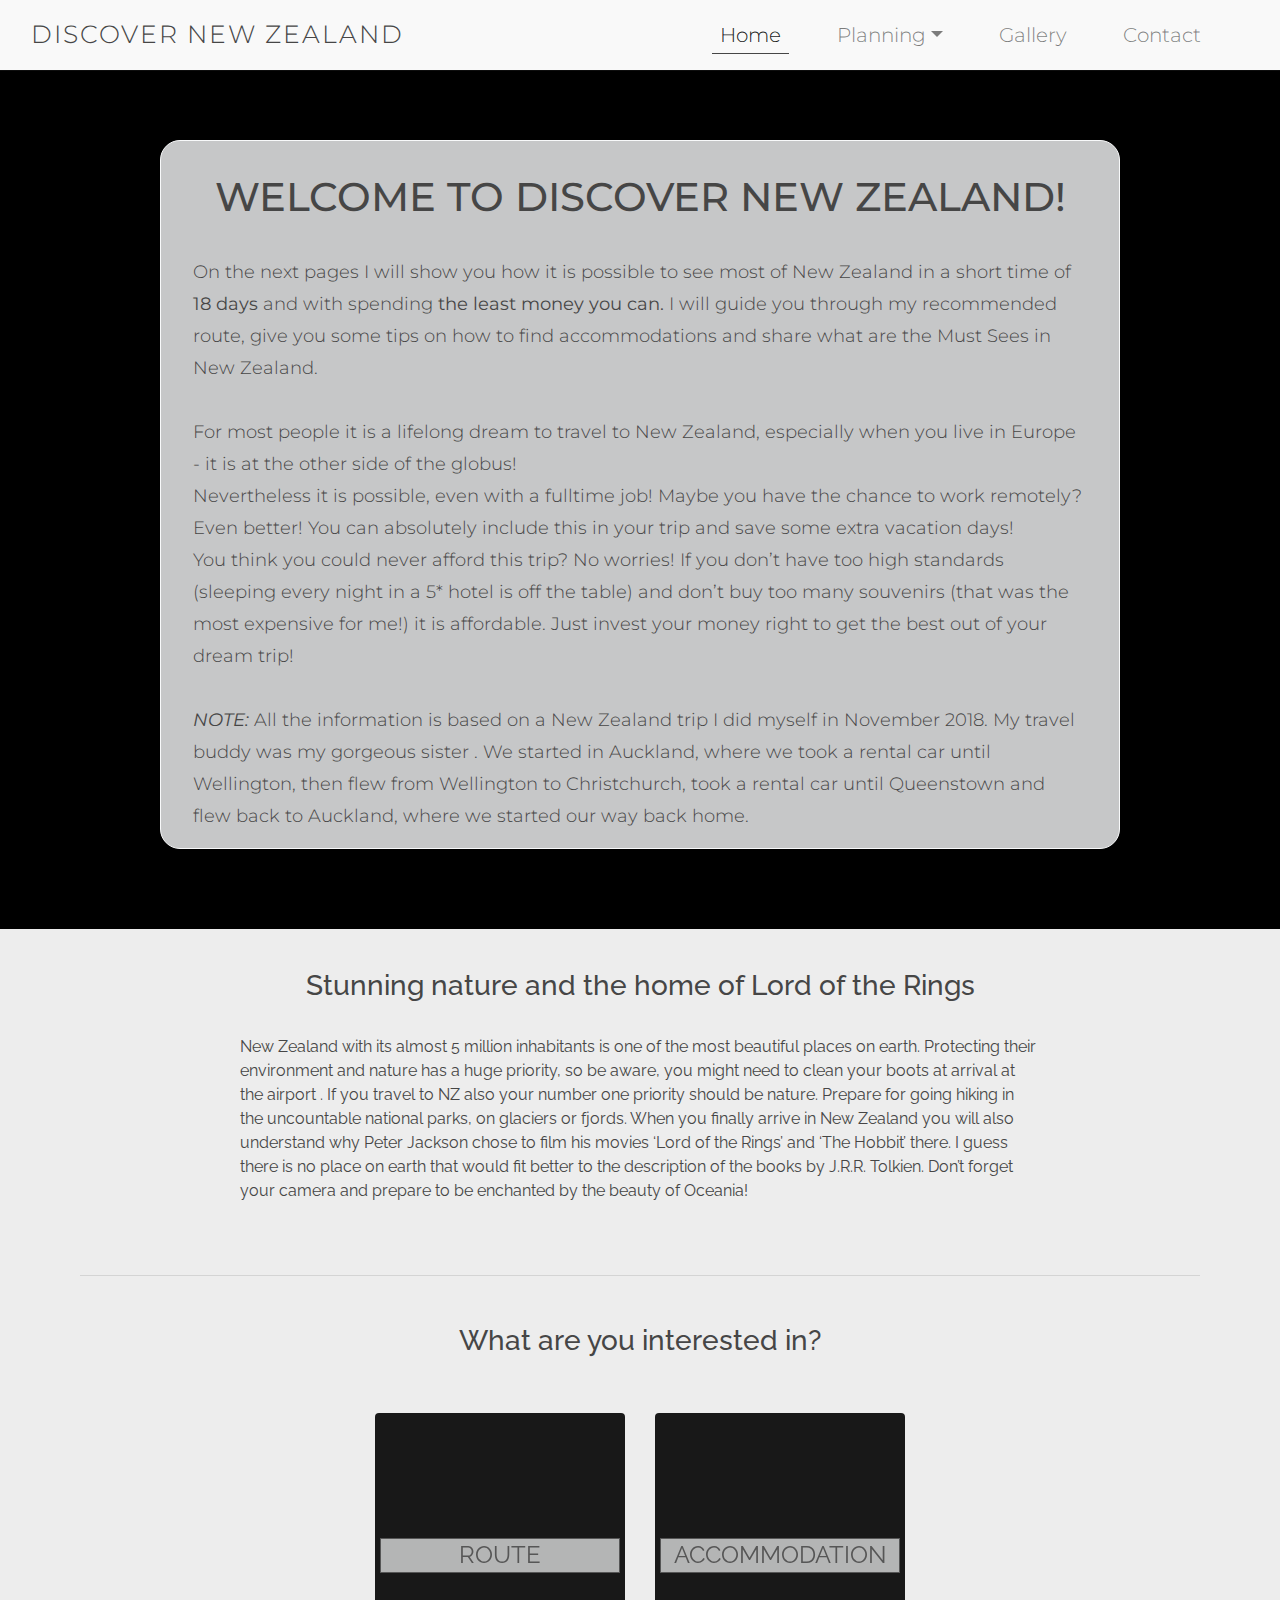
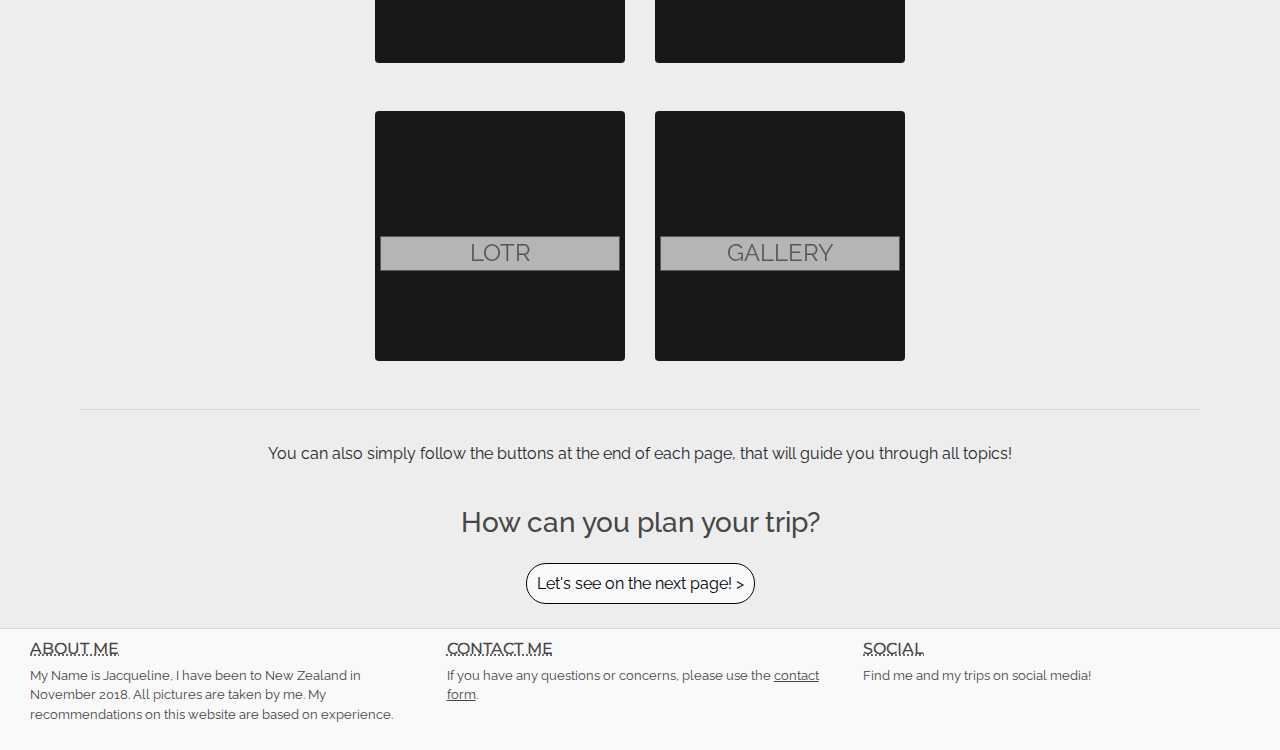
==== index.html @ 28efcad1 "added note for text in index.html" ====
<!DOCTYPE html>
<html lang="en">
<head>
    <meta charset="UTF-8">
    <meta name="viewport" content="width=device-width, initial-scale=1.0">
    <link rel="stylesheet" href="https://stackpath.bootstrapcdn.com/bootstrap/4.3.1/css/bootstrap.min.css" integrity="sha384-ggOyR0iXCbMQv3Xipma34MD+dH/1fQ784/j6cY/iJTQUOhcWr7x9JvoRxT2MZw1T" crossorigin="anonymous">
    <link rel="stylesheet" href="https://use.fontawesome.com/releases/v5.15.1/css/all.css" integrity="sha384-vp86vTRFVJgpjF9jiIGPEEqYqlDwgyBgEF109VFjmqGmIY/Y4HV4d3Gp2irVfcrp" crossorigin="anonymous">
    <link rel="stylesheet" href="assets/css/style.css" type="text/css">
    <title>Discover New Zealand - Home</title>
</head>
<body>
    <header class="fixed-top">
        <nav class="nav navbar navbar-expand-lg navbar-light bg-alabaster">
           <div class="container-fluid">
            <a id="logo" class="navbar-brand" href="index.html">Discover New Zealand</a>
            <button class="navbar-toggler" type="button" data-toggle="collapse" data-target="#navbarNav" aria-controls="navbarNav" aria-expanded="false" aria-label="Toggle navigation">
                <span class="navbar-toggler-icon"></span>
            </button>
            <div class="collapse navbar-collapse justify-content-end" id="navbarNav">
                <ul class="navbar-nav">
                <li class="nav-item">
                    <a class="nav-link active" href="index.html">Home <span class="sr-only">(current)</span></a>
                </li>
                <li class="nav-item dropdown">
                            <a class="nav-link dropdown-toggle" data-toggle="dropdown" href="#" role="button" aria-haspopup="true" aria-expanded="false">Planning</a>
                            <div class="dropdown-menu" aria-labelledby="navbarDropdown">
                                <a class="dropdown-item first-dd-item" href="route.html">Route</a>
                                <a class="dropdown-item" href="accommodation.html">Accomodation</a>
                                <a class="dropdown-item" href="highlights.html">Highlights</a>
                                <a class="dropdown-item" href="lotr.html">Lord of the rings</a>
                            </div>
                        </li>
                <li class="nav-item">
                    <a class="nav-link" href="gallery.html">Gallery</a>
                </li>
                <li class="nav-item">
                    <a class="nav-link" href="contact.html">Contact</a>
                </li>
                </ul>
            </div>
            </div>
        </nav>
    </header>
    <section>
        <div class="container-fluid bg-heroimage">
            <div class="row">
                <div class="col info-box">
                    <h1>Welcome to DISCOVER NEW ZEALAND! <i class="fas fa-kiwi-bird"></i></h1>
                    <br>
                    <p>On the next pages I will show you how it is possible to see most of New Zealand in a short time of <b>18 days</b> and with spending <b>the least money you can.</b> I will guide you through my recommended route, give you some tips on how to find accommodations and share what are the Must Sees in New Zealand.<br><br>
                        For most people it is a lifelong dream to travel to New Zealand, especially when you live in Europe - it is at the other side of the globus! <i class="fas fa-globe-europe"></i><br>
                        Nevertheless it is possible, even with a fulltime job! Maybe you have the chance to work remotely? Even better! You can absolutely include this in your trip and save some extra vacation days!<br>
                        You think you could never afford this trip? No worries! If you don’t have too high standards (sleeping every night in a 5* hotel is off the table) and don’t buy too many souvenirs (that was the most expensive for me!) it is affordable. Just invest your money right to get the best out of your dream trip!<br><br>
                        <em><b>NOTE:</b></em> All the information is based on a New Zealand trip I did myself in November 2018. My travel buddy was my gorgeous sister <i class="far fa-heart"></i>. We started in Auckland, where we took a rental car until Wellington, then flew from Wellington to Christchurch, took a rental car until Queenstown and flew back to Auckland, where we started our way back home.
                    </p>
                </div>
            </div>
        </div>
    </section>
    <section>
        <div class="container-fluid">
            <div class="row">
                <div class="col info-box-2">
                    <h3>Stunning nature and the home of Lord of the Rings</h3><br>
                    <p>
                        New Zealand with its almost 5 million inhabitants is one of the most beautiful places on earth. Protecting their environment and nature has a huge priority, so be aware, you might <a href=”https://nzpocketguide.com/arrival-advice-biosecurity-customs-new-zealand/” target=”_blank”>need to clean your boots at arrival at the airport</a> <i class="far fa-laugh-wink"></i>. If you travel to NZ also your number one priority should be nature. Prepare for going hiking in the uncountable national parks, on glaciers or fjords. When you finally arrive in New Zealand you will also understand why Peter Jackson chose to film his movies ‘Lord of the Rings’ and ‘The Hobbit’ there. I guess there is no place on earth that would fit better to the description of the books by J.R.R. Tolkien. Don’t forget your camera and prepare to be enchanted by the beauty of Oceania!
                    </p>
                </div>
            </div>
        </div>
    </section>
    <hr>
    <section>
        <div class="container-fluid margin-bottom-top">
            <div class="row">
                <div class="col text-center">
                    <h3>What are you interested in?</h3>
                </div>
            </div>
            <div class="row">
                <div class="col-md-6">
                    <a href="route.html">
                        <div class=" section-menu-route selector-bg rounded float-md-right mt-5 hvr-grow">
                            <h3 class="text-uppercase text-center">Route</h3>
                        </div>
                    </a>
                </div>
            <div class="col-md-6">
                <a href="accommodation.html">
                    <div class="section-menu-accommodation selector-bg rounded float-md-left mt-5 hvr-grow">
                        <h3 class="text-uppercase text-center">Accommodation</h3>
                    </div>
                </a>
            </div>
            </div>
            <div class="row">
                <div class="col-md-6">
                    <a href="lotr.html">
                        <div class="section-menu-lotr selector-bg rounded float-md-right mt-5 hvr-grow">
                            <h3 class="text-uppercase text-center">LOTR</h3>
                        </div>
                    </a>
                    </div>
            <div class="col-md-6">
                <a href="gallery.html">
                    <div class="section-menu-gallery selector-bg rounded float-md-left mt-5 hvr-grow">
                        <h3 class="text-uppercase text-center">Gallery</h3>
                    </div>
                </a>
            </div>
            </div>
        </div>
    </section>
    <hr>
    <section>
        <div class="cta-homepage">
        <p>You can also simply follow the buttons at the end of each page, that will guide you through all topics!</p><br>
        <h3>How can you plan your trip?</h3>
        <br>
        <a href="route.html">Let's see on the next page! ></a>
        </div>
    </section>
    <footer class="bg-alabaster">
        <div class="container-fluid">
            <div class="row">
                <div class="col">
                    <h6>Contact me</h6>
                    <p>If you have any questions or concerns, please use the <a href="contact.html" target="_blank" title="contact me"><u>contact form</u></a>.</p>
                </div>
                <div class="col">
                    <h6>Social</h6>
                    <p>Find me and my trips on social media!</p>
                    <a href="www.facebook.com" target="_blank" title="facebook"><i class="fab fa-facebook-square"></i></a>
                    <a href="www.instagram.com" target="_blank" title="instagram"><i class="fab fa-instagram"></i></a>
                </div>
                <div class="col order-lg-first">
                    <h6>About Me</h6>
                    <p>My Name is Jacqueline, I have been to New Zealand in November 2018. All pictures are taken by me. My recommendations on this website are based on experience.</p>
                </div>
            </div>
        </div>
    </footer>
 <!--Scripts provided by Bootstrap-->   
<script src="https://code.jquery.com/jquery-3.2.1.slim.min.js" integrity="sha384-KJ3o2DKtIkvYIK3UENzmM7KCkRr/rE9/Qpg6aAZGJwFDMVNA/GpGFF93hXpG5KkN" crossorigin="anonymous"></script>
<script src="https://cdnjs.cloudflare.com/ajax/libs/popper.js/1.12.9/umd/popper.min.js" integrity="sha384-ApNbgh9B+Y1QKtv3Rn7W3mgPxhU9K/ScQsAP7hUibX39j7fakFPskvXusvfa0b4Q" crossorigin="anonymous"></script>
<script src="https://maxcdn.bootstrapcdn.com/bootstrap/4.0.0/js/bootstrap.min.js" integrity="sha384-JZR6Spejh4U02d8jOt6vLEHfe/JQGiRRSQQxSfFWpi1MquVdAyjUar5+76PVCmYl" crossorigin="anonymous"></script>
</body>
</html>
---- assets/css/style.css ----
@import url('https://fonts.googleapis.com/css?family=Montserrat:100,200,300,400,500,600,700|Raleway:100,200,300,400,500,600,700');

/*-- Header Style --*/

header {
    margin: 0;
    border-bottom: 1px solid rgba(70, 70, 70, 0.2);
}

/*--- Footer Style --*/

footer {
    color: #464646;
    font-family: 'Montserrat', sans-serif;
    padding-right: 15px;
    padding-left: 15px;    
    padding-bottom: 10px;
    padding-top: 10px;
    text-align: left;
    width: 100%;
    border-top: 1px solid rgba(70, 70, 70, 0.2);
}

footer p {

    font-size: 13px;
    text-transform: none;
    font-family: 'Raleway', sans-serif;
}

footer h6 {
    text-transform: uppercase;
    text-decoration: dotted underline;
}

footer i {
    color: #464646;
    font-size: 20px;
}

footer a {
    color: #464646;
}

footer a:hover {
    color: black;
}

/*-- Body/Body Elements Style --*/

body {
    background-color: #ededed;
}

p {
    font-family: 'Raleway', sans-serif;
}

hr {
    margin-right: 5rem;
    margin-left: 5rem;
}

a {
    text-decoration: none;
    color: #464646;
}

table a:hover {
    color: #464646;
    font-weight: 600;
}

/*-- Headlines Style --*/

h1 {
    text-align: center;
    font-family: 'Montserrat', sans-serif;
    color: #464646;
}

/*.text-style-h1 {
    font-family: 'Montserrat', sans-serif;
    font-size: 60px;
    color: #464646;
    letter-spacing: 2px;
}*/

h3 {
    font-family: 'Raleway', sans-serif;
    color: #464646;
}

h5 {
    font-family: 'Raleway', sans-serif;
    color: #464646;
}

/*-- Alignments --*/

.text-center {
    text-align: center;
}

.h1-margin {
    margin-top: 100px;
    margin-bottom: 50px;
}

.margin-bottom-top {
    margin-top: 3rem;
    margin-bottom: 3rem;
}

.no-padding {
    padding: 0;
}

/*-- Colors --*/

/*
text-color: #464646
bg header & footer: #f9f9f9
bg body: #ededed */

.bg-alabaster {
    background-color: #f9f9f9;
}

.bg-page-header-img {
    background-size: cover;
    background-repeat: no-repeat;
    background-position: center;
    height: auto;
}

/*-- Logo --*/

#logo {
    color: #464646;
    text-transform: uppercase;
    font-family: 'Montserrat', sans-serif;
    font-size: 25px;
    margin-top: 1rem;
    margin-bottom: 1rem;
    margin-right: 50px;
    margin-left: 0px;
    text-align: left;
    letter-spacing: 2px;
    padding: 0;
}

/*-- Navigation Bar Style --*/

.navbar-nav {
    padding-left: 0;
    margin-bottom: 0;
    list-style: none;
    text-align: right;
}

.dropdown-menu {
    top: 100%;
    left: 0;
    min-width: 10rem;
    padding: .5rem 0;
    margin: .125rem 0 0;
    font-size: 1rem;
    color: #464646;
    text-align: center;
    list-style: inside;
    background-color: #f8f9fa;
    background-clip: padding-box;
    border: none;
}

.dropdown-menu:hover {
    background-color: #f9f9f9;
    color: #464646;
}

.nav-item {
    padding-right: 40px;
}


.nav {
    font-family: 'Montserrat', sans-serif;
    font-size: 20px;
    font-weight: 300;
}

.navbar {
    padding-top: 0;
    padding-bottom: 0;
    }

.nav-link {
    padding-right: 50px;
    color: #464646;
}

.active {
    border-bottom: 1px solid #464646;
    padding-bottom: 3px;
}

/*-- CTA --*/

.cta-homepage {
    text-align: center;
    font-family: 'Raleway', sans-serif;
    margin-bottom: 2rem;
    margin-top: 2rem;
}

.cta-homepage a {
    border: solid black 1px;
    border-radius: 20px;
    padding: 10px;
    color: black;
    background-color: #f8f9fa;
    text-decoration: none;
}

/* -- index.html --*/

.bg-heroimage {
    background-image: url('/MS1-Discover-NZ/assets/images/heroimage.jpg');
    background-color: black;
    background-size: cover;
    background-repeat: no-repeat;
    background-position: center top;
    width: 100%;
    height: auto;
    margin-top: 60px;
}

.info-box-2 {
    margin: 0 10rem;
    color: #464646;
    padding: 40px 80px;
    display: block;
    position: relative;
}

.info-box-2 h3{
    text-align: center;
}

.section-menu-route {
    background-image: url('/MS1-Discover-NZ/assets/images/route.jpg');
    background-color: black;
}

.section-menu-accommodation {
    background-image: url('/MS1-Discover-NZ/assets/images/accommodation.jpg');
    background-color: black;
}

.section-menu-lotr {
    background-image: url('/MS1-Discover-NZ/assets/images/lotr.jpg');
    background-color: black;
}

.section-menu-gallery {
    background-image: url('/MS1-Discover-NZ/assets/images/gallery.jpg');
    background-color: black;
}

.selector-bg {
    background-position: center;
    background-size: cover;
    width: 250px;
    height: 250px;    
    opacity: 0.9;
}

.selector-bg h3 {
    position: relative;
    top: 50%;
    font-size: 1.5rem;
    font-weight: 400;
    color: #464646;
    border: 1px solid #464646;
    padding: 2px 1px;
    margin-left: 5px;
    margin-right: 5px;
    background-color: rgba(248,249,250, 0.7);
}

/*-- route.html --*/

.img-route {
    width: 100%;
    height: 100%;
}

.route-style {
    font-family: 'Montserrat', sans-serif;
    font-weight: 300;
    padding: 1rem 2rem 0 2rem;
    font-size: smaller;
    width: 500px;
}

.route-style h6 {
    font-family: 'Raleway', sans-serif;
    font-weight: 700;
}

.route-p-style {
    padding: 2rem;
    font-weight: 500;
    font-size: large;
}

/*-- accommodation.html --*/

.tips-list {
    border: solid #fff 1px;
    border-radius: 20px;
    margin: 20px 10px;
    display: block;
    max-width: 600px;
    padding-top: 10px;
    font-family: 'Raleway', sans-serif;
    background-color: rgb(248,249,250, 0.8);
    padding: 1rem;
    font-weight: 500;
}

.recommend-list {
    margin: 40px 100px 0 100px;
    display: block;
    padding-top: 10px;
    font-family: 'Raleway', sans-serif;
    padding: 1rem;
    font-weight: 500;
}

.recommend-list p {
    font-weight: 300;
}

.tips-list li {
    margin-top: 5px;
}

/*-- highlights.html --*/

.bg-highlights {
    background-image: url('/MS1-Discover-NZ/assets/images/tongariro-vulcano.jpg');
    background-color: black;
    margin-bottom: 20px;
}

.highlights-img-style {
    max-width: 100%;
    max-height: auto;
    margin-bottom: 20px;
}

.highlights-style {
    font-family: 'Montserrat', sans-serif;
    font-weight: 400;
    font-size: 16px;
    line-height: 2em;
    text-decoration: none;
    color: black;
    padding: 2rem 2rem 1rem 2rem;
}

.highlights-style h3 {
    text-transform: uppercase;
    font-family: 'Montserrat', sans-serif;
    padding-bottom: 1rem;
}

/*-- contact.html --*/

.contact-h5-style {
    font-weight: 400;
}

div form {
    border: 1px solid white;
    padding: 10px;
    color: black;
    border-radius: 20px;
    background-color: rgba(248,249,250, 0.7);
    font-family: 'Raleway', sans-serif;
    font-weight: 500;
}

.bg-contact {
    background-image: url('/MS1-Discover-NZ//assets/images/bg-contact.jpg');
    background-size: cover;
    background-repeat: no-repeat;
    background-position: center;
    opacity: 0.9;
    height: auto;
    width: 100%;
    padding-bottom: 5rem;
}

.btn:hover {
    background-color: #8f999f;
    color: white;
    border: solid #DCDCE4 1px;
    opacity: 1;
}

/*-- gallery.html --*/

#image-gallery {
    clear: both;
    line-height: 0;
    column-count: 2;
    column-gap: 1px;
    margin-right: 80px;
    margin-left: 80px;
}

#image-gallery img {
    width: 100%;
    margin-bottom: 1px;
}

/*-- lotr.html --*/

.h6-lotr {
    margin: 2rem 5rem;
    font-family: 'Raleway', sans-serif;
    color: #464646;
    font-weight: 200;
}

.bg-mordor {
    background-image: url('/MS1-Discover-NZ/assets/images/lotr/lotr-mtdoom.jpg');
    background-color: black;
    margin-bottom: 5px;
}

.bg-hobbiton {
    background-image: url('/MS1-Discover-NZ/assets/images/lotr/lotr-hobbiton.jpg');
    background-color: black;
    margin-bottom: 5px;
}

.bg-isengard {
    background-image: url('/MS1-Discover-NZ/assets/images/lotr/lotr-isengard.jpg');
    background-color: black;
    margin-bottom: 5px;
}

.bg-anduin {
    background-image: url('/MS1-Discover-NZ/assets/images/lotr/lotr-anduin.jpg');
    background-color: black;
    margin-bottom: 5px;
}

.bg-ithilien {
    background-image: url('/MS1-Discover-NZ/assets/images/lotr/lotr-ithilien.jpg');
    background-color: black;
    margin-bottom: 5px;
}

.content-style-lotr {
    border: solid #fff 1px;
    border-radius: 20px;
    margin: 20px 10px;
    display: block;
    max-width: 600px;
    padding-top: 10px;
    font-family: 'Raleway', sans-serif;
    background-color: rgb(248,249,250, 0.8);
    padding: 1rem;
    font-weight: 500;
}


/*-- Media Queries Mobile (max-width: 600px) --*/

@media only screen and (max-width: 600px) {
   h1 {
       font-size: 25px;
   }

   h3 {
       font-size: 1.5rem;
       font-weight: 600;
   }

    .h1-margin {
    margin-top: 85px;
    margin-bottom: 50px;
    }
   
    #logo {
    font-size: 12px;
    font-weight: 600;
    margin-right: 20px;
    }
   
    .dropdown-menu {
    top: 100%;
    left: 0;
    z-index: 1000;
    min-width: 10rem;
    padding: 0;
    margin: 0;
    font-size: 1rem;
    color: #212529;
    text-align: right;
    list-style: none;
    background-color: transparent;
    background-clip: padding-box;
    border: none;
    }

    .dropdown-item {
        padding-bottom: 2px;
        text-decoration: underline;
        font-size: 14px;
        margin-top: 7px;
    }

    .nav-item {
        font-size: 14px;
    }
    
    .first-dd-item {
        margin-top: 0;
    }

    .bg-heroimage {
        height: auto;
        margin-top: 0;
    }

    .info-box {
    margin: 80px 20px;
    color: #464646;
    padding: 1rem;
    border: solid #fff 1px;
    border-radius: 20px;
    text-align: center;
    display: block;
    font-family: 'Montserrat', sans-serif;
    position: relative;
    background-color: rgb(248,249,250, 0.7)
    }

    .info-box-2 {
    margin: 2rem 1rem 0 1rem;
    padding: 1rem;
    text-align: justify;
    }

    .selector-bg {
    width: 100%;
    height: 250px;
    }

    div form {
        margin-right: 2rem;
        margin-left: 2rem;
    }

    #image-gallery {
        clear: both;
        column-count: 1;
        column-gap: 1px;
        row-gap: 1px;
        margin-top: 50px;
        margin-right: 10px;
        margin-left: 10px;
    }

    #image-gallery img {
        width: 100%;
    }

    .h6-lotr {
        margin: 0 2rem 1rem 2rem;
    }

    .content-style-lotr {
        font-size: smaller;
    }

    .cta-homepage {
        margin: 2rem;
    }
}


/*-- Media Queries Desktop (min-width: 600px)s --*/

@media only screen and (min-width: 600px) {
    .info-box {
        margin: 5rem 10rem;
        color: #464646;
        padding: 2rem 2rem 0 2rem;
        border: solid rgb(248,249,250) 1px;
        border-radius: 20px;
        display: block;
        font-size: 18px;
        position: relative;
        background-color: rgba(248,249,250, 0.8)
    }


    .info-box h1 {
        font-family: 'Montserrat', sans-serif;
        font-size: 40px;
        text-transform: uppercase;
        font-weight: 500;
        text-align: center;
        color: #464646;
    }

    .info-box p {
        font-family: 'Montserrat', sans-serif;
        font-weight: 300;
        line-height: 2rem;
        color: #464646;
    }

    div form {
        margin-right: 15rem;
        margin-left: 15rem;
    }

    .contact-h5-margin {
        margin-left: 15rem;
        margin-right: 15rem;
    }
}

/*-- EXTERNAL SOURCES --*/

/*-- copied from hover.css (reference here) --*/

.hvr-grow {
  display: inline-block;
  vertical-align: middle;
  -webkit-transform: perspective(1px) translateZ(0);
  transform: perspective(1px) translateZ(0);
  box-shadow: 0 0 1px rgba(0, 0, 0, 0);
  -webkit-transition-duration: 0.3s;
  transition-duration: 0.3s;
  -webkit-transition-property: transform;
  transition-property: transform;
}
.hvr-grow:hover, .hvr-grow:focus, .hvr-grow:active {
  -webkit-transform: scale(1.1);
  transform: scale(1.1);
}
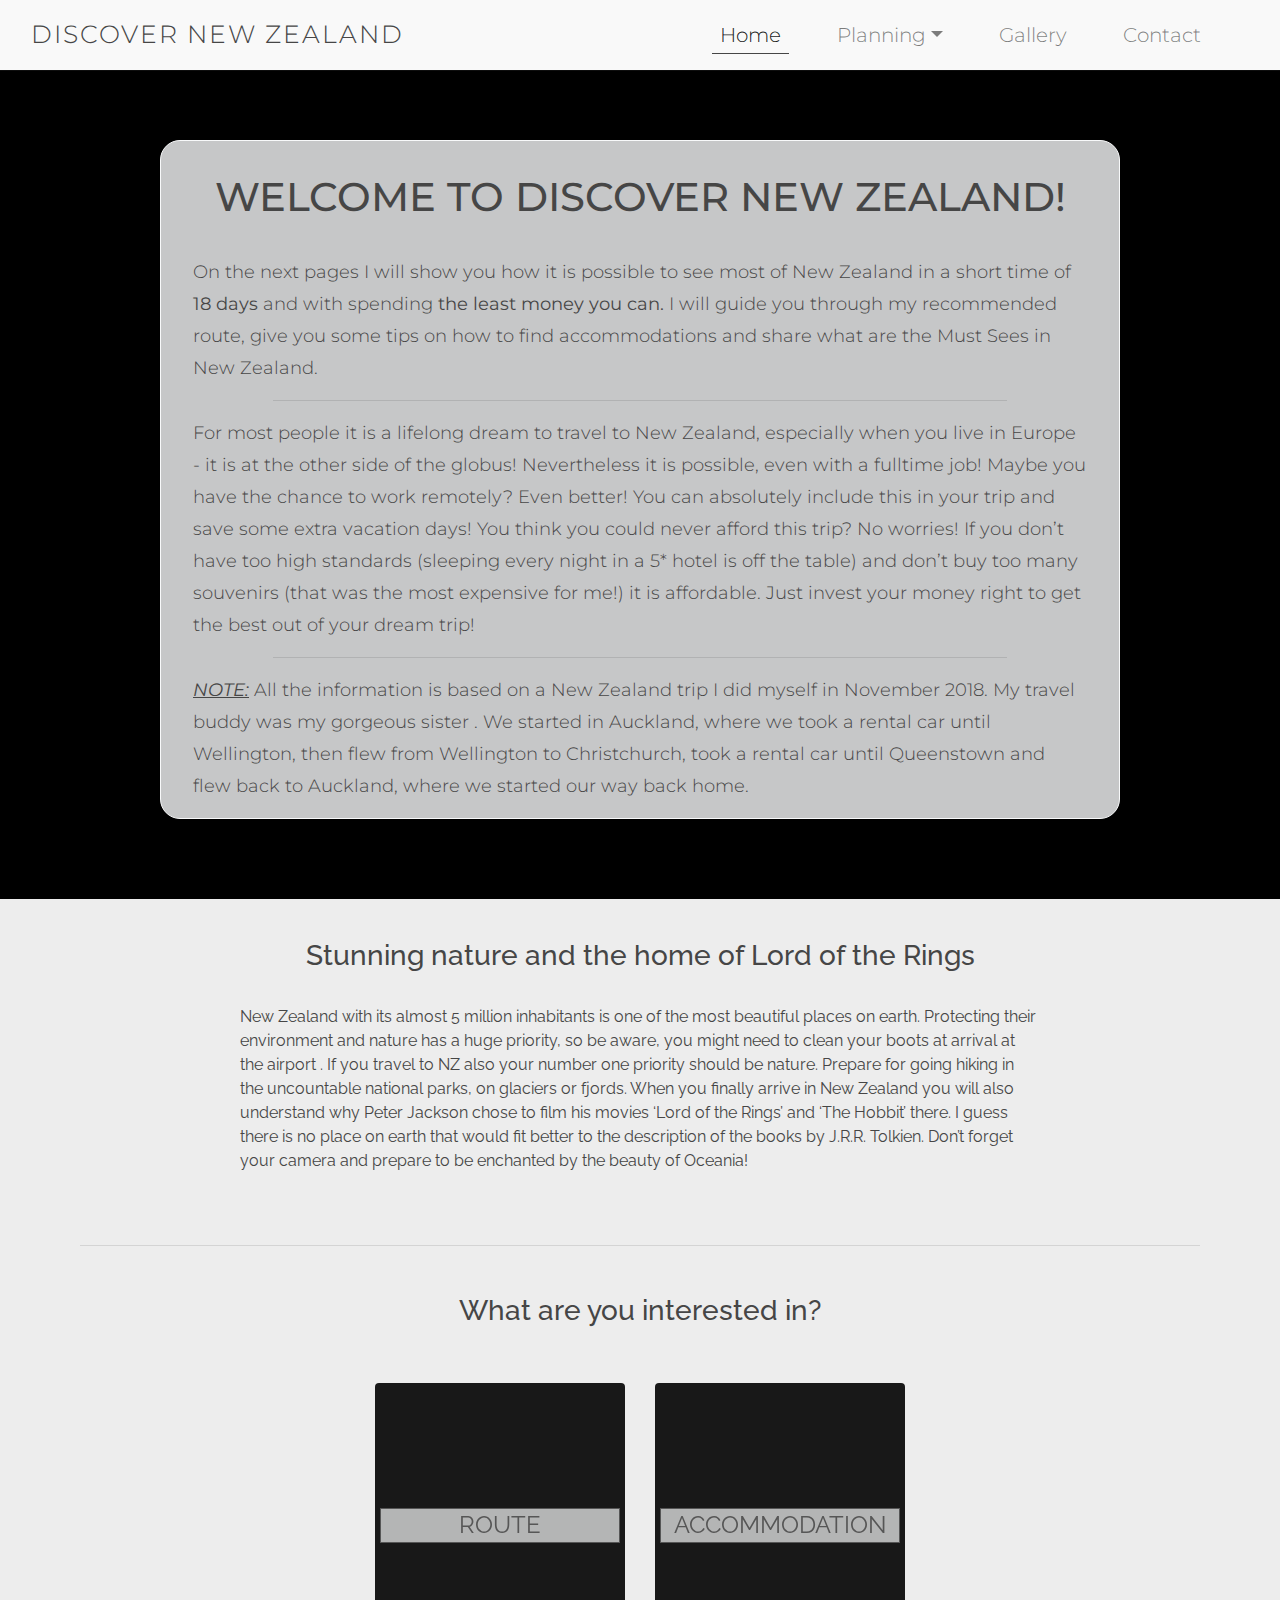
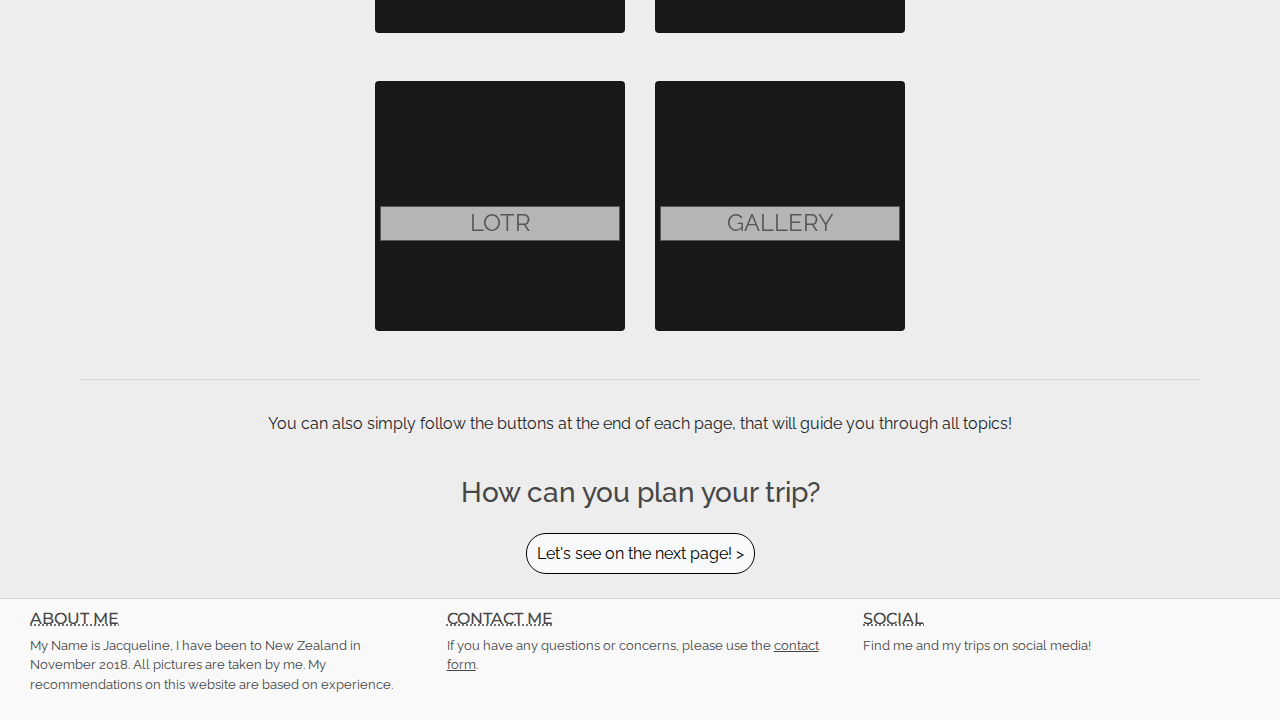
==== commit 35a0ea83: "changed info-box in index.html" ====
--- a/index.html
+++ b/index.html
@@ -47,11 +47,13 @@
                 <div class="col info-box">
                     <h1>Welcome to DISCOVER NEW ZEALAND! <i class="fas fa-kiwi-bird"></i></h1>
                     <br>
-                    <p>On the next pages I will show you how it is possible to see most of New Zealand in a short time of <b>18 days</b> and with spending <b>the least money you can.</b> I will guide you through my recommended route, give you some tips on how to find accommodations and share what are the Must Sees in New Zealand.<br><br>
-                        For most people it is a lifelong dream to travel to New Zealand, especially when you live in Europe - it is at the other side of the globus! <i class="fas fa-globe-europe"></i><br>
-                        Nevertheless it is possible, even with a fulltime job! Maybe you have the chance to work remotely? Even better! You can absolutely include this in your trip and save some extra vacation days!<br>
-                        You think you could never afford this trip? No worries! If you don’t have too high standards (sleeping every night in a 5* hotel is off the table) and don’t buy too many souvenirs (that was the most expensive for me!) it is affordable. Just invest your money right to get the best out of your dream trip!<br><br>
-                        <em><b>NOTE:</b></em> All the information is based on a New Zealand trip I did myself in November 2018. My travel buddy was my gorgeous sister <i class="far fa-heart"></i>. We started in Auckland, where we took a rental car until Wellington, then flew from Wellington to Christchurch, took a rental car until Queenstown and flew back to Auckland, where we started our way back home.
+                    <p>On the next pages I will show you how it is possible to see most of New Zealand in a short time of <b>18 days</b> and with spending <b>the least money you can.</b> I will guide you through my recommended route, give you some tips on how to find accommodations and share what are the Must Sees in New Zealand.
+                    </p><hr>
+                    <p>For most people it is a lifelong dream to travel to New Zealand, especially when you live in Europe - it is at the other side of the globus! <i class="fas fa-globe-europe"></i> 
+                        Nevertheless it is possible, even with a fulltime job! Maybe you have the chance to work remotely? Even better! You can absolutely include this in your trip and save some extra vacation days!
+                        You think you could never afford this trip? No worries! If you don’t have too high standards (sleeping every night in a 5* hotel is off the table) and don’t buy too many souvenirs (that was the most expensive for me!) it is affordable. Just invest your money right to get the best out of your dream trip!
+                    </p><hr>
+                    <p><em><b><u>NOTE:</u></b></em> All the information is based on a New Zealand trip I did myself in November 2018. My travel buddy was my gorgeous sister <i class="far fa-heart"></i>. We started in Auckland, where we took a rental car until Wellington, then flew from Wellington to Christchurch, took a rental car until Queenstown and flew back to Auckland, where we started our way back home.
                     </p>
                 </div>
             </div>
@@ -130,8 +132,8 @@
                 <div class="col">
                     <h6>Social</h6>
                     <p>Find me and my trips on social media!</p>
-                    <a href="www.facebook.com" target="_blank" title="facebook"><i class="fab fa-facebook-square"></i></a>
-                    <a href="www.instagram.com" target="_blank" title="instagram"><i class="fab fa-instagram"></i></a>
+                    <a href="https://www.facebook.com" target="_blank" title="facebook"><i class="fab fa-facebook-square"></i></a>
+                    <a href="https://www.instagram.com" target="_blank" title="instagram"><i class="fab fa-instagram"></i></a>
                 </div>
                 <div class="col order-lg-first">
                     <h6>About Me</h6>
--- a/assets/css/style.css
+++ b/assets/css/style.css
@@ -357,7 +357,7 @@
 
 .highlights-img-style {
     max-width: 100%;
-    max-height: auto;
+    height: auto;
     margin-bottom: 20px;
 }
 
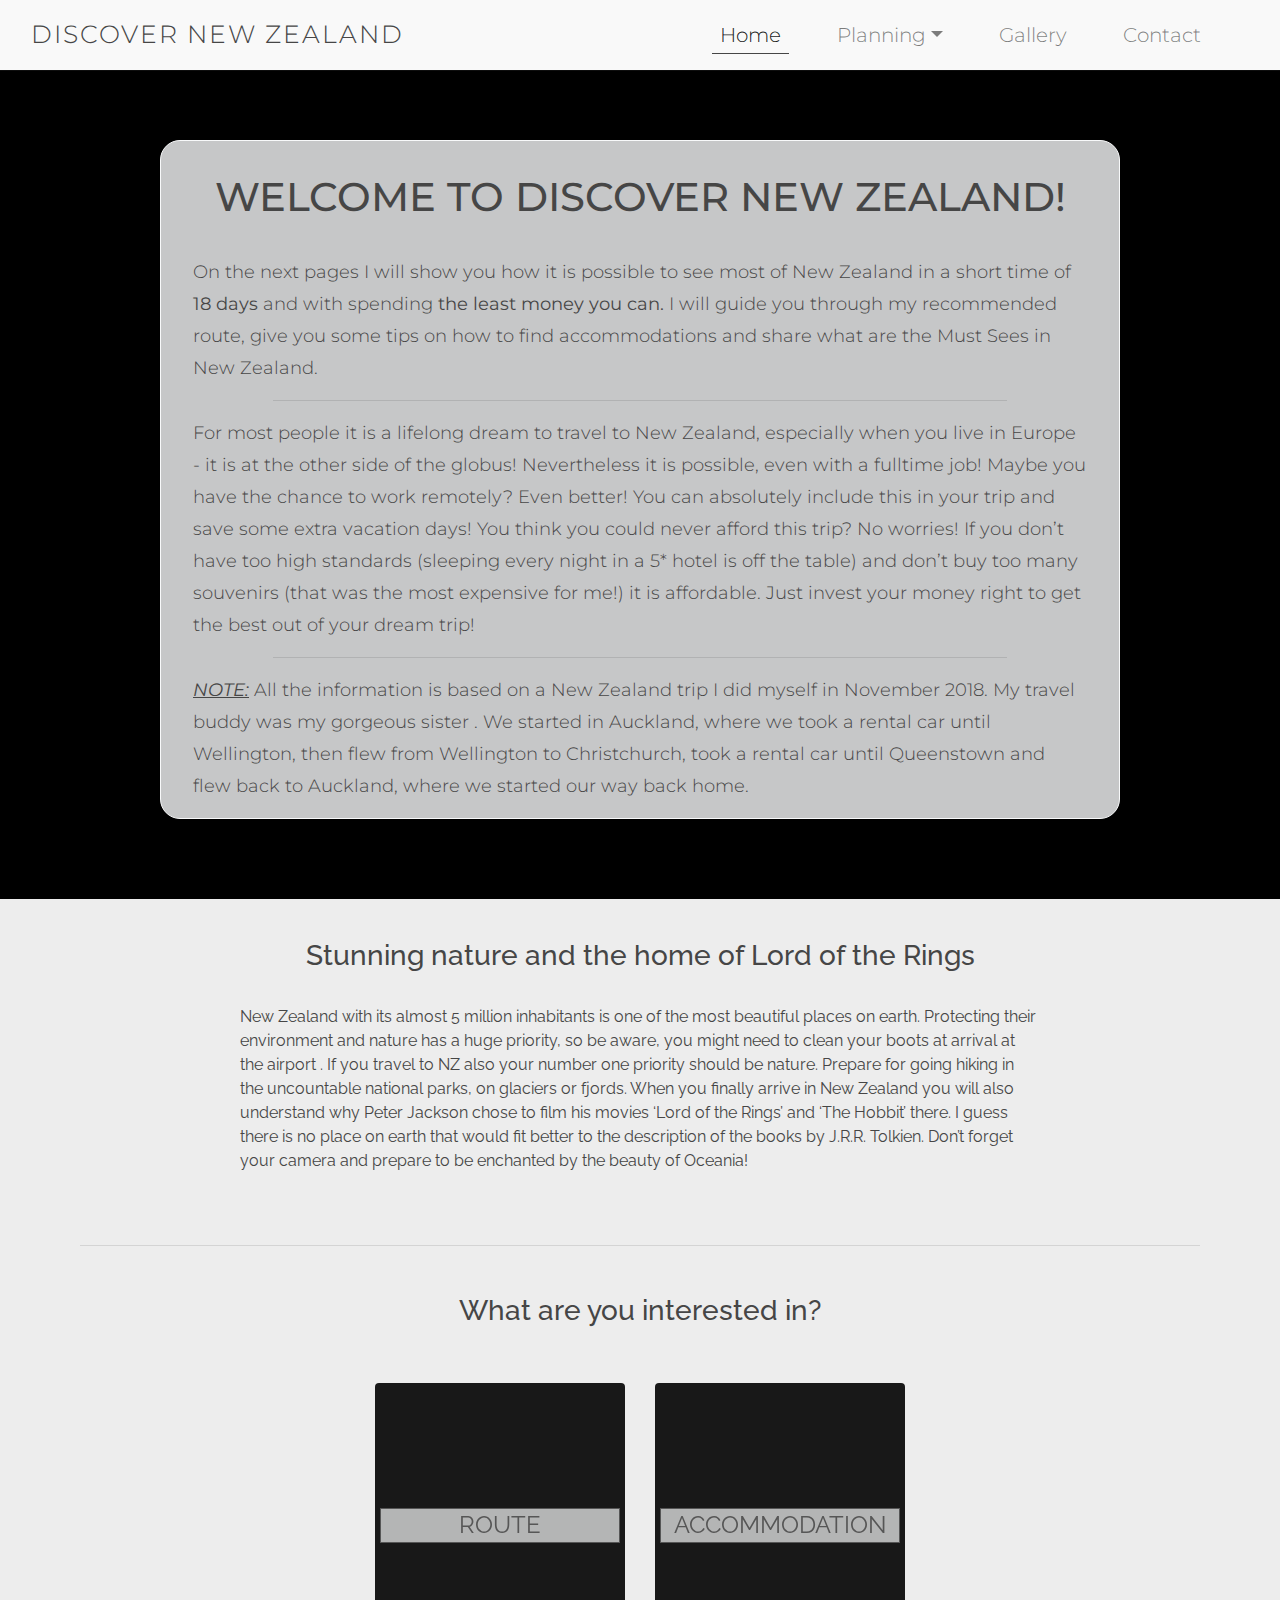
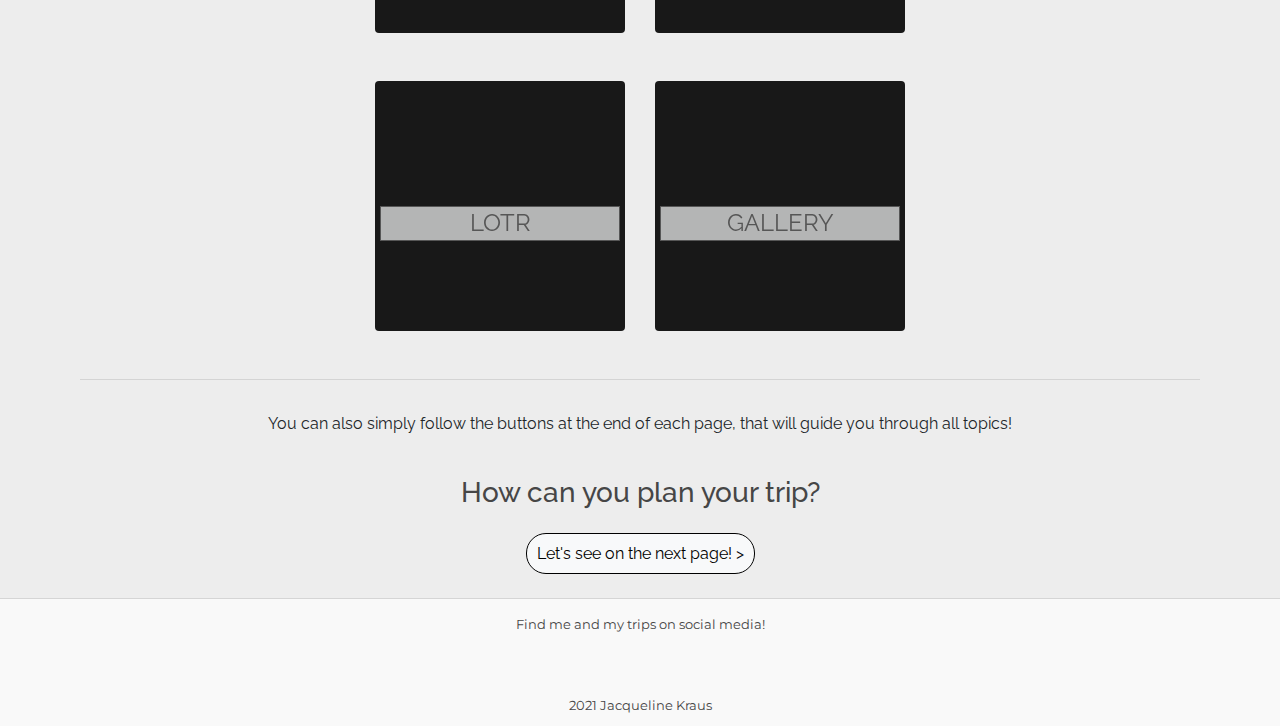
==== commit b612214f: "changed footer in all html files" ====
--- a/index.html
+++ b/index.html
@@ -9,56 +9,64 @@
     <title>Discover New Zealand - Home</title>
 </head>
 <body>
+    <!--Header, including Logo and Navigationbar (Navigationbar made with Bootstrap)-->
     <header class="fixed-top">
         <nav class="nav navbar navbar-expand-lg navbar-light bg-alabaster">
            <div class="container-fluid">
-            <a id="logo" class="navbar-brand" href="index.html">Discover New Zealand</a>
-            <button class="navbar-toggler" type="button" data-toggle="collapse" data-target="#navbarNav" aria-controls="navbarNav" aria-expanded="false" aria-label="Toggle navigation">
+                <a id="logo" class="navbar-brand" href="index.html">Discover New Zealand</a>
+                <button class="navbar-toggler" type="button" data-toggle="collapse" data-target="#navbarNav" aria-controls="navbarNav" aria-expanded="false" aria-label="Toggle navigation">
                 <span class="navbar-toggler-icon"></span>
-            </button>
-            <div class="collapse navbar-collapse justify-content-end" id="navbarNav">
-                <ul class="navbar-nav">
-                <li class="nav-item">
-                    <a class="nav-link active" href="index.html">Home <span class="sr-only">(current)</span></a>
-                </li>
-                <li class="nav-item dropdown">
+                </button>
+                <div class="collapse navbar-collapse justify-content-end" id="navbarNav">
+                    <ul class="navbar-nav">
+                        <li class="nav-item">
+                            <a class="nav-link active" href="index.html">Home <span class="sr-only">(current)</span></a>
+                        </li>
+                        <li class="nav-item dropdown">
                             <a class="nav-link dropdown-toggle" data-toggle="dropdown" href="#" role="button" aria-haspopup="true" aria-expanded="false">Planning</a>
-                            <div class="dropdown-menu" aria-labelledby="navbarDropdown">
+                            <div class="dropdown-menu">
                                 <a class="dropdown-item first-dd-item" href="route.html">Route</a>
                                 <a class="dropdown-item" href="accommodation.html">Accomodation</a>
                                 <a class="dropdown-item" href="highlights.html">Highlights</a>
                                 <a class="dropdown-item" href="lotr.html">Lord of the rings</a>
                             </div>
                         </li>
-                <li class="nav-item">
-                    <a class="nav-link" href="gallery.html">Gallery</a>
-                </li>
-                <li class="nav-item">
-                    <a class="nav-link" href="contact.html">Contact</a>
-                </li>
-                </ul>
-            </div>
+                        <li class="nav-item">
+                            <a class="nav-link" href="gallery.html">Gallery</a>
+                        </li>
+                        <li class="nav-item">
+                            <a class="nav-link" href="contact.html">Contact</a>
+                        </li>
+                    </ul>
+                </div>
             </div>
         </nav>
     </header>
+    <!-- Section 1: Introduction Text and Heroimage as background-->
     <section>
         <div class="container-fluid bg-heroimage">
             <div class="row">
                 <div class="col info-box">
                     <h1>Welcome to DISCOVER NEW ZEALAND! <i class="fas fa-kiwi-bird"></i></h1>
                     <br>
-                    <p>On the next pages I will show you how it is possible to see most of New Zealand in a short time of <b>18 days</b> and with spending <b>the least money you can.</b> I will guide you through my recommended route, give you some tips on how to find accommodations and share what are the Must Sees in New Zealand.
-                    </p><hr>
-                    <p>For most people it is a lifelong dream to travel to New Zealand, especially when you live in Europe - it is at the other side of the globus! <i class="fas fa-globe-europe"></i> 
+                    <p>
+                        On the next pages I will show you how it is possible to see most of New Zealand in a short time of <b>18 days</b> and with spending <b>the least money you can.</b> I will guide you through my recommended route, give you some tips on how to find accommodations and share what are the Must Sees in New Zealand.
+                    </p>
+                    <hr>
+                    <p>
+                        For most people it is a lifelong dream to travel to New Zealand, especially when you live in Europe - it is at the other side of the globus! <i class="fas fa-globe-europe"></i> 
                         Nevertheless it is possible, even with a fulltime job! Maybe you have the chance to work remotely? Even better! You can absolutely include this in your trip and save some extra vacation days!
                         You think you could never afford this trip? No worries! If you don’t have too high standards (sleeping every night in a 5* hotel is off the table) and don’t buy too many souvenirs (that was the most expensive for me!) it is affordable. Just invest your money right to get the best out of your dream trip!
-                    </p><hr>
-                    <p><em><b><u>NOTE:</u></b></em> All the information is based on a New Zealand trip I did myself in November 2018. My travel buddy was my gorgeous sister <i class="far fa-heart"></i>. We started in Auckland, where we took a rental car until Wellington, then flew from Wellington to Christchurch, took a rental car until Queenstown and flew back to Auckland, where we started our way back home.
+                    </p>
+                    <hr>
+                    <p>
+                        <em><b><u>NOTE:</u></b></em> All the information is based on a New Zealand trip I did myself in November 2018. My travel buddy was my gorgeous sister <i class="far fa-heart"></i>. We started in Auckland, where we took a rental car until Wellington, then flew from Wellington to Christchurch, took a rental car until Queenstown and flew back to Auckland, where we started our way back home.
                     </p>
                 </div>
             </div>
         </div>
     </section>
+    <!-- Section 2: General information about New Zealand-->
     <section>
         <div class="container-fluid">
             <div class="row">
@@ -72,6 +80,7 @@
         </div>
     </section>
     <hr>
+    <!-- Section 3: Four images with links to different pages of the website; Hover effect by hover.css (https://ianlunn.github.io/Hover/)-->
     <section>
         <div class="container-fluid margin-bottom-top">
             <div class="row">
@@ -87,13 +96,13 @@
                         </div>
                     </a>
                 </div>
-            <div class="col-md-6">
-                <a href="accommodation.html">
-                    <div class="section-menu-accommodation selector-bg rounded float-md-left mt-5 hvr-grow">
-                        <h3 class="text-uppercase text-center">Accommodation</h3>
-                    </div>
-                </a>
-            </div>
+                <div class="col-md-6">
+                    <a href="accommodation.html">
+                        <div class="section-menu-accommodation selector-bg rounded float-md-left mt-5 hvr-grow">
+                            <h3 class="text-uppercase text-center">Accommodation</h3>
+                        </div>
+                    </a>
+                </div>
             </div>
             <div class="row">
                 <div class="col-md-6">
@@ -102,49 +111,51 @@
                             <h3 class="text-uppercase text-center">LOTR</h3>
                         </div>
                     </a>
-                    </div>
-            <div class="col-md-6">
-                <a href="gallery.html">
-                    <div class="section-menu-gallery selector-bg rounded float-md-left mt-5 hvr-grow">
-                        <h3 class="text-uppercase text-center">Gallery</h3>
-                    </div>
-                </a>
-            </div>
+                </div>
+                <div class="col-md-6">
+                    <a href="gallery.html">
+                        <div class="section-menu-gallery selector-bg rounded float-md-left mt-5 hvr-grow">
+                            <h3 class="text-uppercase text-center">Gallery</h3>
+                        </div>
+                    </a>
+                </div>
             </div>
         </div>
     </section>
     <hr>
+    <!--Section 4: CTA to go to next page -->
     <section>
         <div class="cta-homepage">
-        <p>You can also simply follow the buttons at the end of each page, that will guide you through all topics!</p><br>
-        <h3>How can you plan your trip?</h3>
-        <br>
-        <a href="route.html">Let's see on the next page! ></a>
+            <p>
+                You can also simply follow the buttons at the end of each page, that will guide you through all topics!
+            </p>
+            <br>
+            <h3>How can you plan your trip?</h3>
+            <br>
+            <a href="route.html">Let's see on the next page! ></a>
         </div>
     </section>
+    <!--Footer with social links and copyright -->
     <footer class="bg-alabaster">
         <div class="container-fluid">
             <div class="row">
-                <div class="col">
-                    <h6>Contact me</h6>
-                    <p>If you have any questions or concerns, please use the <a href="contact.html" target="_blank" title="contact me"><u>contact form</u></a>.</p>
-                </div>
-                <div class="col">
-                    <h6>Social</h6>
-                    <p>Find me and my trips on social media!</p>
+                <div class="col text-center">
+                    <p>
+                        Find me and my trips on social media!
+                    </p>
                     <a href="https://www.facebook.com" target="_blank" title="facebook"><i class="fab fa-facebook-square"></i></a>
                     <a href="https://www.instagram.com" target="_blank" title="instagram"><i class="fab fa-instagram"></i></a>
-                </div>
-                <div class="col order-lg-first">
-                    <h6>About Me</h6>
-                    <p>My Name is Jacqueline, I have been to New Zealand in November 2018. All pictures are taken by me. My recommendations on this website are based on experience.</p>
+                    <br>
+                    <p>
+                        <i class="far fa-copyright"></i> 2021 Jacqueline Kraus
+                    </p>
                 </div>
             </div>
         </div>
     </footer>
- <!--Scripts provided by Bootstrap-->   
-<script src="https://code.jquery.com/jquery-3.2.1.slim.min.js" integrity="sha384-KJ3o2DKtIkvYIK3UENzmM7KCkRr/rE9/Qpg6aAZGJwFDMVNA/GpGFF93hXpG5KkN" crossorigin="anonymous"></script>
-<script src="https://cdnjs.cloudflare.com/ajax/libs/popper.js/1.12.9/umd/popper.min.js" integrity="sha384-ApNbgh9B+Y1QKtv3Rn7W3mgPxhU9K/ScQsAP7hUibX39j7fakFPskvXusvfa0b4Q" crossorigin="anonymous"></script>
-<script src="https://maxcdn.bootstrapcdn.com/bootstrap/4.0.0/js/bootstrap.min.js" integrity="sha384-JZR6Spejh4U02d8jOt6vLEHfe/JQGiRRSQQxSfFWpi1MquVdAyjUar5+76PVCmYl" crossorigin="anonymous"></script>
+    <!--Scripts provided by Bootstrap-->   
+    <script src="https://code.jquery.com/jquery-3.2.1.slim.min.js" integrity="sha384-KJ3o2DKtIkvYIK3UENzmM7KCkRr/rE9/Qpg6aAZGJwFDMVNA/GpGFF93hXpG5KkN" crossorigin="anonymous"></script>
+    <script src="https://cdnjs.cloudflare.com/ajax/libs/popper.js/1.12.9/umd/popper.min.js" integrity="sha384-ApNbgh9B+Y1QKtv3Rn7W3mgPxhU9K/ScQsAP7hUibX39j7fakFPskvXusvfa0b4Q" crossorigin="anonymous"></script>
+    <script src="https://maxcdn.bootstrapcdn.com/bootstrap/4.0.0/js/bootstrap.min.js" integrity="sha384-JZR6Spejh4U02d8jOt6vLEHfe/JQGiRRSQQxSfFWpi1MquVdAyjUar5+76PVCmYl" crossorigin="anonymous"></script>
 </body>
 </html>--- a/assets/css/style.css
+++ b/assets/css/style.css
@@ -11,39 +11,21 @@
 
 footer {
     color: #464646;
-    font-family: 'Montserrat', sans-serif;
-    padding-right: 15px;
-    padding-left: 15px;    
-    padding-bottom: 10px;
-    padding-top: 10px;
-    text-align: left;
+    padding-right: 10px 15px;
     width: 100%;
     border-top: 1px solid rgba(70, 70, 70, 0.2);
 }
 
 footer p {
-
     font-size: 13px;
-    text-transform: none;
-    font-family: 'Raleway', sans-serif;
-}
-
-footer h6 {
-    text-transform: uppercase;
-    text-decoration: dotted underline;
+    font-family: 'Montserrat', sans-serif;
+    margin-top: 1rem;
+    margin-bottom: 0.5rem;
 }
 
 footer i {
     color: #464646;
     font-size: 20px;
-}
-
-footer a {
-    color: #464646;
-}
-
-footer a:hover {
-    color: black;
 }
 
 /*-- Body/Body Elements Style --*/
@@ -79,13 +61,6 @@
     color: #464646;
 }
 
-/*.text-style-h1 {
-    font-family: 'Montserrat', sans-serif;
-    font-size: 60px;
-    color: #464646;
-    letter-spacing: 2px;
-}*/
-
 h3 {
     font-family: 'Raleway', sans-serif;
     color: #464646;
@@ -117,11 +92,6 @@
 }
 
 /*-- Colors --*/
-
-/*
-text-color: #464646
-bg header & footer: #f9f9f9
-bg body: #ededed */
 
 .bg-alabaster {
     background-color: #f9f9f9;
@@ -183,7 +153,6 @@
     padding-right: 40px;
 }
 
-
 .nav {
     font-family: 'Montserrat', sans-serif;
     font-size: 20px;
@@ -323,7 +292,6 @@
     margin: 20px 10px;
     display: block;
     max-width: 600px;
-    padding-top: 10px;
     font-family: 'Raleway', sans-serif;
     background-color: rgb(248,249,250, 0.8);
     padding: 1rem;
@@ -333,7 +301,6 @@
 .recommend-list {
     margin: 40px 100px 0 100px;
     display: block;
-    padding-top: 10px;
     font-family: 'Raleway', sans-serif;
     padding: 1rem;
     font-weight: 500;
@@ -377,13 +344,17 @@
     padding-bottom: 1rem;
 }
 
+.highlights-style a {
+    color: #464646;
+}
+
 /*-- contact.html --*/
 
 .contact-h5-style {
     font-weight: 400;
 }
 
-div form {
+.contact-form {
     border: 1px solid white;
     padding: 10px;
     color: black;
@@ -429,6 +400,11 @@
 
 /*-- lotr.html --*/
 
+.lotr-h1-margin {
+    margin-top: 100px;
+    margin-bottom: 25px;
+}
+
 .h6-lotr {
     margin: 2rem 5rem;
     font-family: 'Raleway', sans-serif;
@@ -479,6 +455,9 @@
     font-weight: 500;
 }
 
+.content-style-lotr a {
+    color: #464646;
+}
 
 /*-- Media Queries Mobile (max-width: 600px) --*/
 
@@ -534,6 +513,10 @@
         margin-top: 0;
     }
 
+    .cta-homepage a {
+        font-size: 10px;
+    }
+
     .bg-heroimage {
         height: auto;
         margin-top: 0;
@@ -594,7 +577,6 @@
         margin: 2rem;
     }
 }
-
 
 /*-- Media Queries Desktop (min-width: 600px)s --*/
 
@@ -611,7 +593,6 @@
         background-color: rgba(248,249,250, 0.8)
     }
 
-
     .info-box h1 {
         font-family: 'Montserrat', sans-serif;
         font-size: 40px;
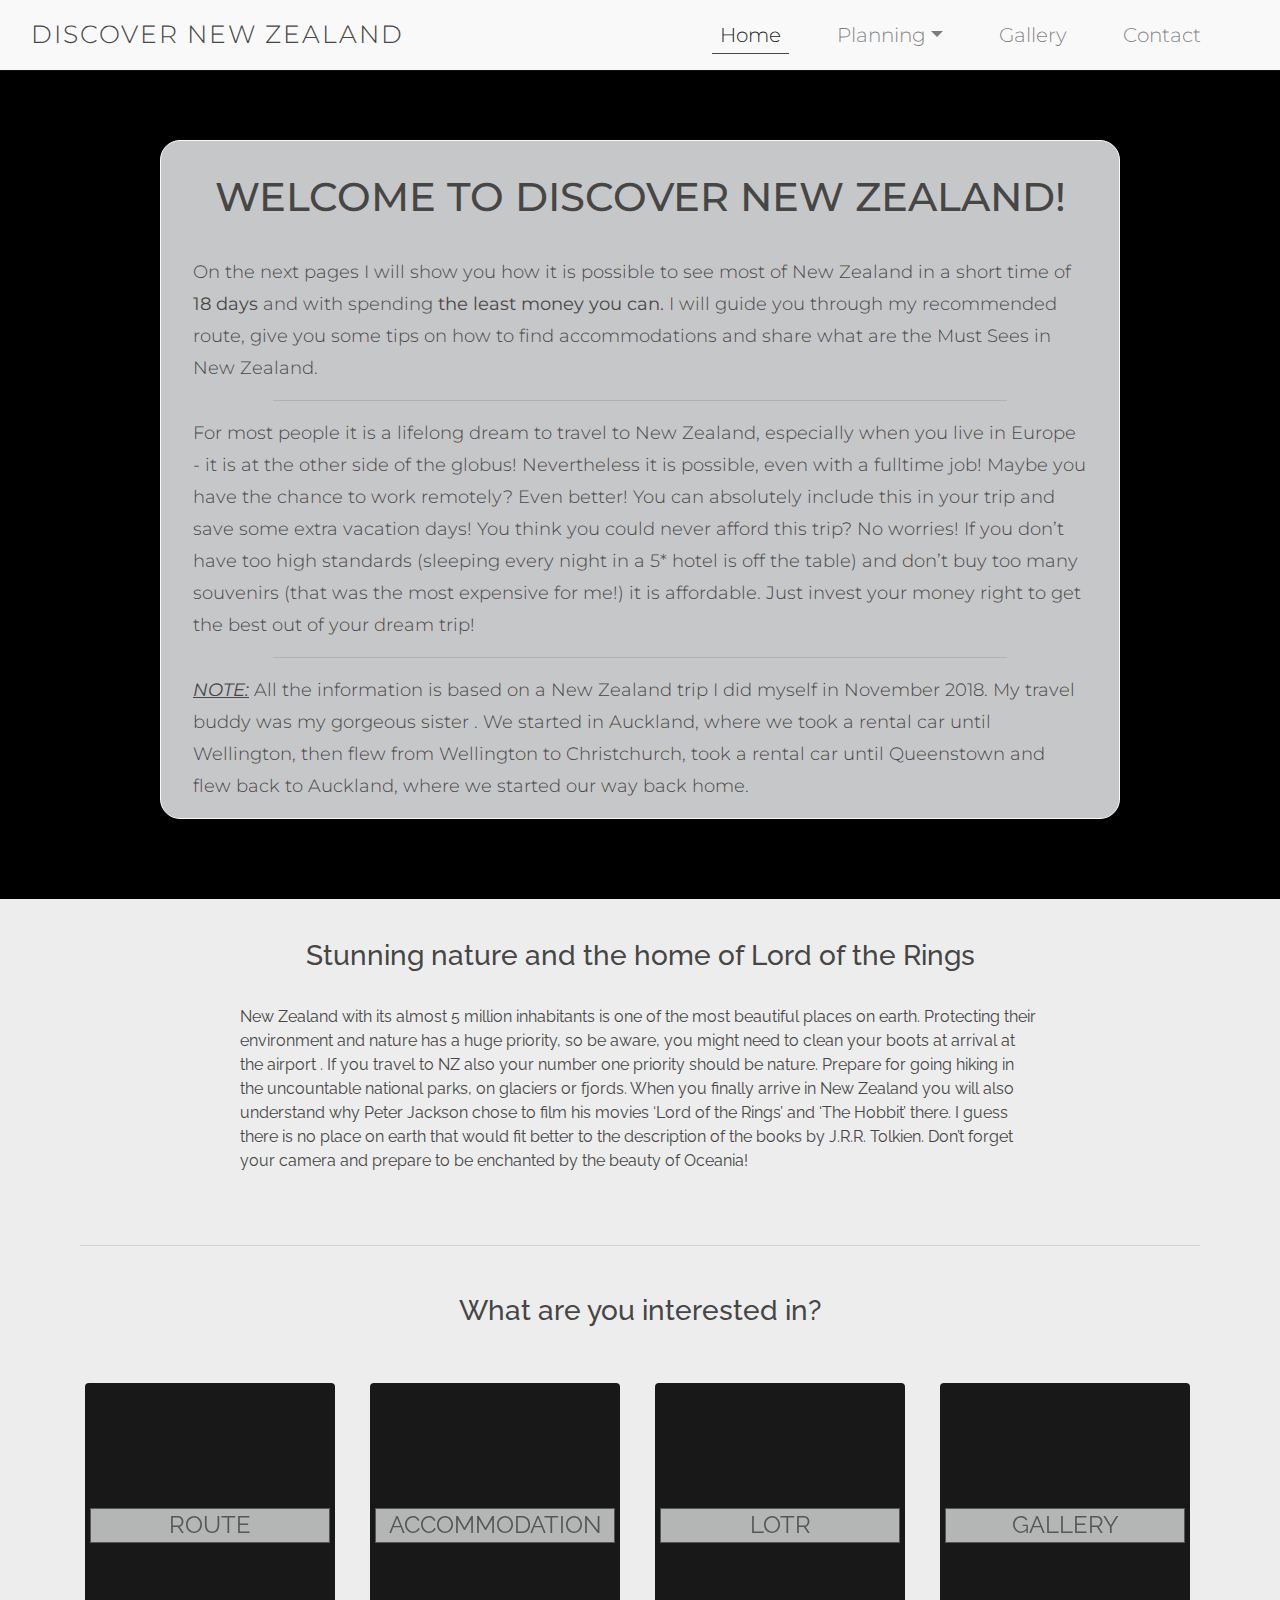
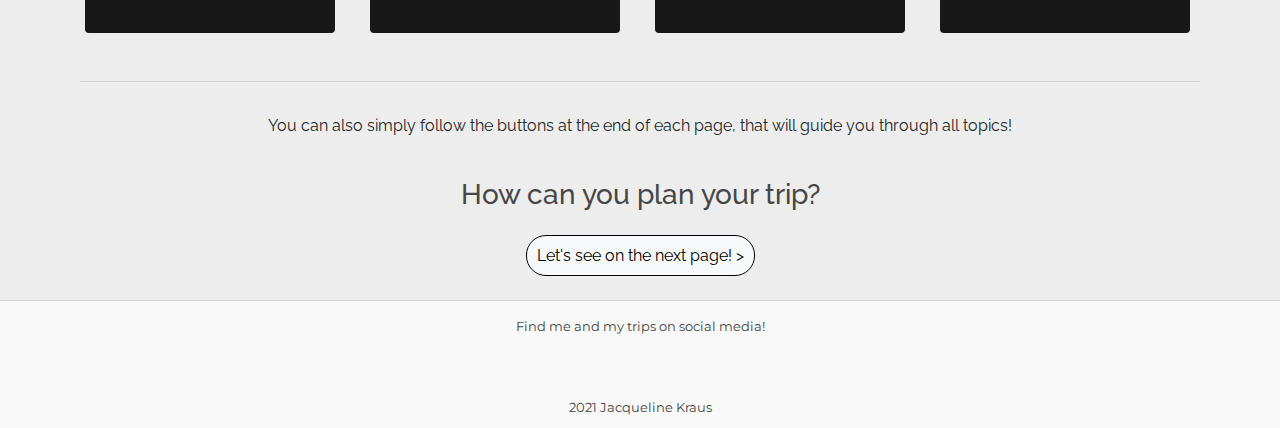
==== commit 2506a4a5: "changed layout of 4 select boxes" ====
--- a/index.html
+++ b/index.html
@@ -82,39 +82,37 @@
     <hr>
     <!-- Section 3: Four images with links to different pages of the website; Hover effect by hover.css (https://ianlunn.github.io/Hover/)-->
     <section>
-        <div class="container-fluid margin-bottom-top">
+        <div class="container margin-bottom-top">
             <div class="row">
                 <div class="col text-center">
                     <h3>What are you interested in?</h3>
                 </div>
             </div>
             <div class="row">
-                <div class="col-md-6">
+                <div class="col-lg-3 col-md-6 col-sm-12">
                     <a href="route.html">
-                        <div class=" section-menu-route selector-bg rounded float-md-right mt-5 hvr-grow">
+                        <div class=" section-menu-route selector-bg rounded mt-5 hvr-grow">
                             <h3 class="text-uppercase text-center">Route</h3>
                         </div>
                     </a>
                 </div>
-                <div class="col-md-6">
+                <div class="col-lg-3 col-md-6 col-sm-12">
                     <a href="accommodation.html">
-                        <div class="section-menu-accommodation selector-bg rounded float-md-left mt-5 hvr-grow">
+                        <div class="section-menu-accommodation selector-bg rounded mt-5 hvr-grow">
                             <h3 class="text-uppercase text-center">Accommodation</h3>
                         </div>
                     </a>
                 </div>
-            </div>
-            <div class="row">
-                <div class="col-md-6">
+                <div class="col-lg-3 col-md-6 col-sm-12">
                     <a href="lotr.html">
-                        <div class="section-menu-lotr selector-bg rounded float-md-right mt-5 hvr-grow">
+                        <div class="section-menu-lotr selector-bg rounded mt-5 hvr-grow">
                             <h3 class="text-uppercase text-center">LOTR</h3>
                         </div>
                     </a>
                 </div>
-                <div class="col-md-6">
+                <div class="col-lg-3 col-md-6 col-sm-12">
                     <a href="gallery.html">
-                        <div class="section-menu-gallery selector-bg rounded float-md-left mt-5 hvr-grow">
+                        <div class="section-menu-gallery selector-bg rounded mt-5 hvr-grow">
                             <h3 class="text-uppercase text-center">Gallery</h3>
                         </div>
                     </a>
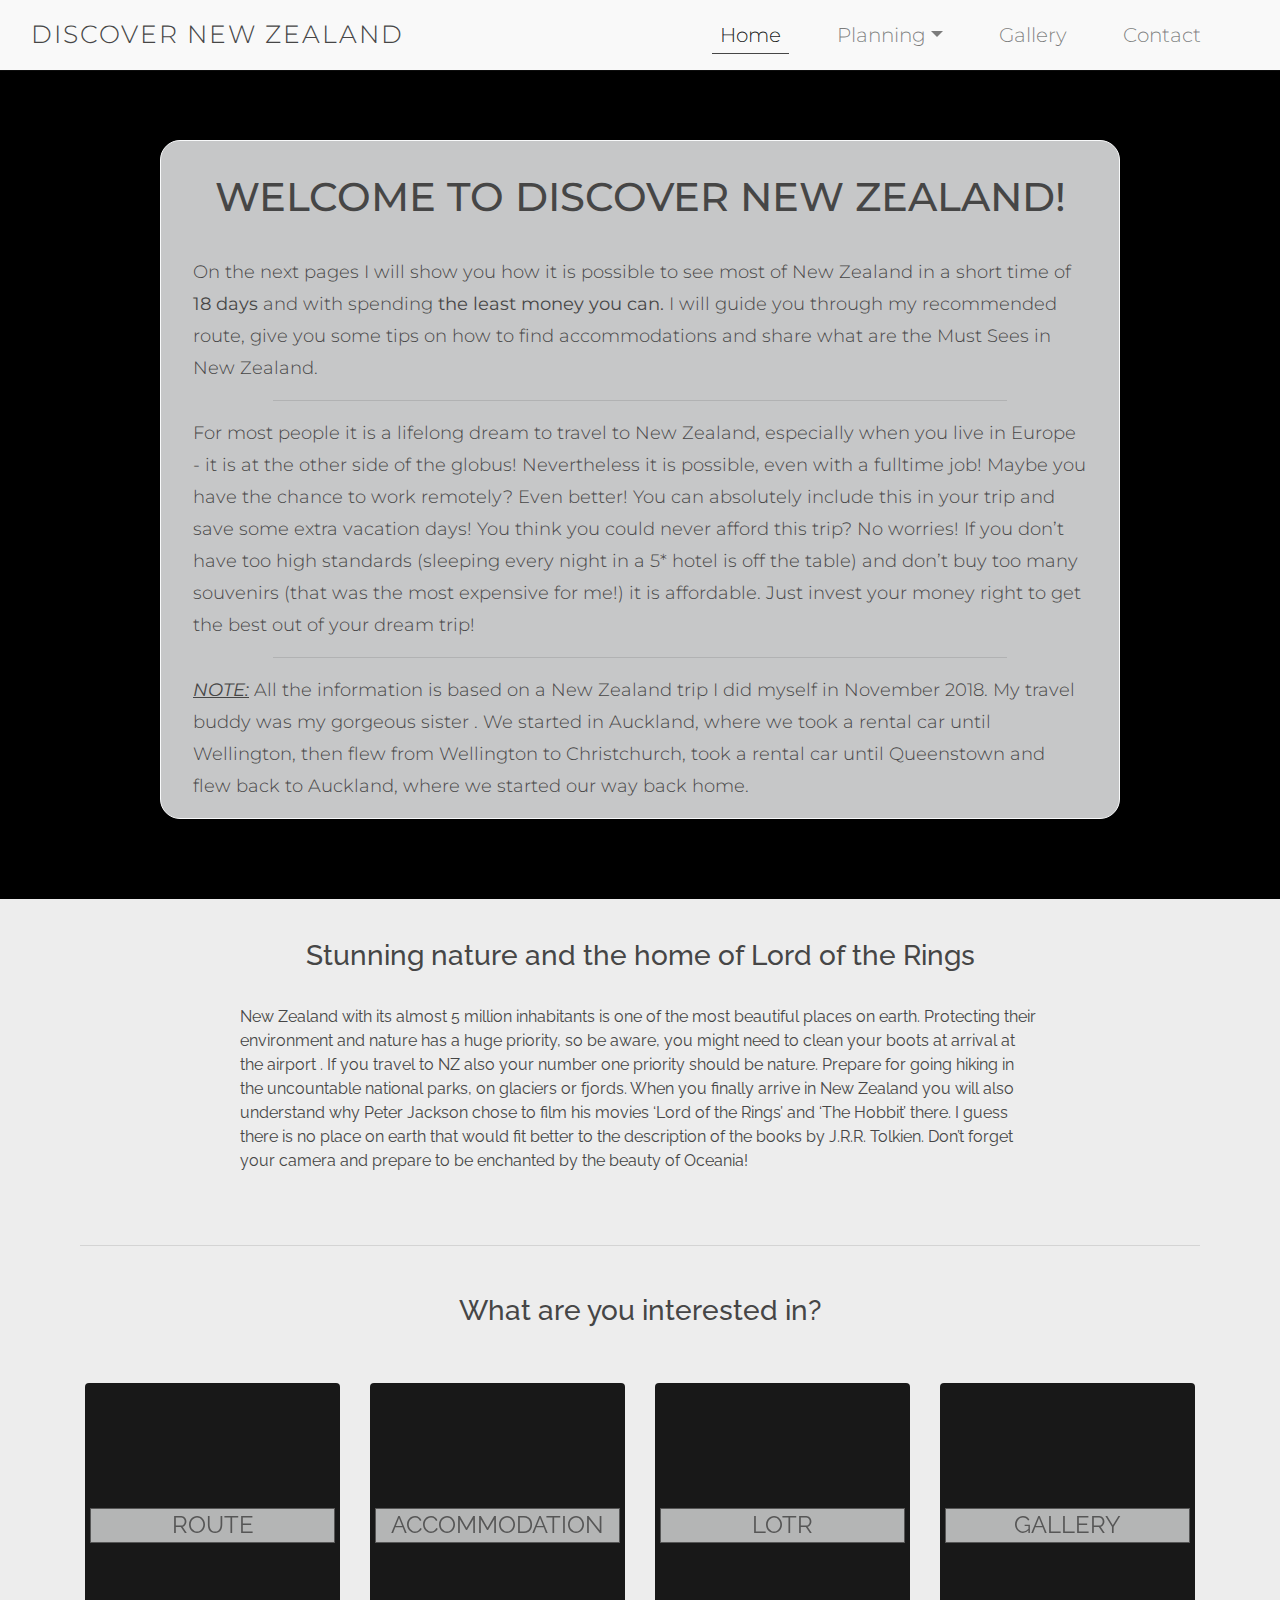
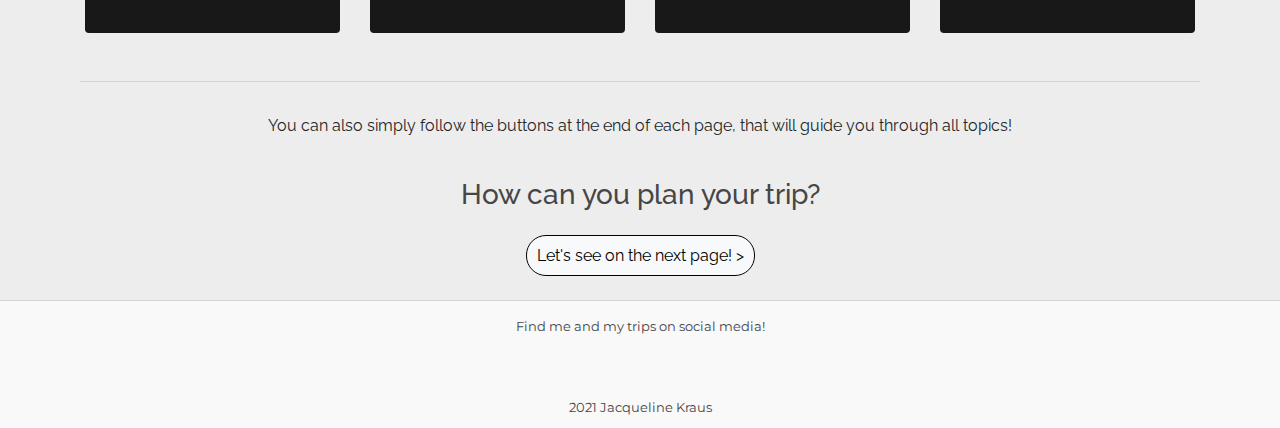
==== commit 119e6a31: "fixed identation error" ====
--- a/index.html
+++ b/index.html
@@ -15,7 +15,7 @@
            <div class="container-fluid">
                 <a id="logo" class="navbar-brand" href="index.html">Discover New Zealand</a>
                 <button class="navbar-toggler" type="button" data-toggle="collapse" data-target="#navbarNav" aria-controls="navbarNav" aria-expanded="false" aria-label="Toggle navigation">
-                <span class="navbar-toggler-icon"></span>
+                    <span class="navbar-toggler-icon"></span>
                 </button>
                 <div class="collapse navbar-collapse justify-content-end" id="navbarNav">
                     <ul class="navbar-nav">
--- a/assets/css/style.css
+++ b/assets/css/style.css
@@ -240,7 +240,7 @@
 .selector-bg {
     background-position: center;
     background-size: cover;
-    width: 250px;
+    width: 100%;
     height: 250px;    
     opacity: 0.9;
 }
@@ -406,7 +406,7 @@
 }
 
 .h6-lotr {
-    margin: 2rem 5rem;
+    margin: 2rem 9rem;
     font-family: 'Raleway', sans-serif;
     color: #464646;
     font-weight: 200;
@@ -445,14 +445,19 @@
 .content-style-lotr {
     border: solid #fff 1px;
     border-radius: 20px;
-    margin: 20px 10px;
+    margin: 60px 30px;
     display: block;
     max-width: 600px;
-    padding-top: 10px;
-    font-family: 'Raleway', sans-serif;
-    background-color: rgb(248,249,250, 0.8);
+    font-family: 'Raleway', sans-serif;
+    background-color: rgb(248,249,250, 0.5);
     padding: 1rem;
     font-weight: 500;
+    color: black;
+    text-shadow: 0px 0px 4px #FFF;
+}
+
+.content-style-lotr h3 {
+    color: black;
 }
 
 .content-style-lotr a {
@@ -541,12 +546,7 @@
     text-align: justify;
     }
 
-    .selector-bg {
-    width: 100%;
-    height: 250px;
-    }
-
-    div form {
+    .contact-form {
         margin-right: 2rem;
         margin-left: 2rem;
     }
@@ -609,7 +609,7 @@
         color: #464646;
     }
 
-    div form {
+    .contact-form {
         margin-right: 15rem;
         margin-left: 15rem;
     }
